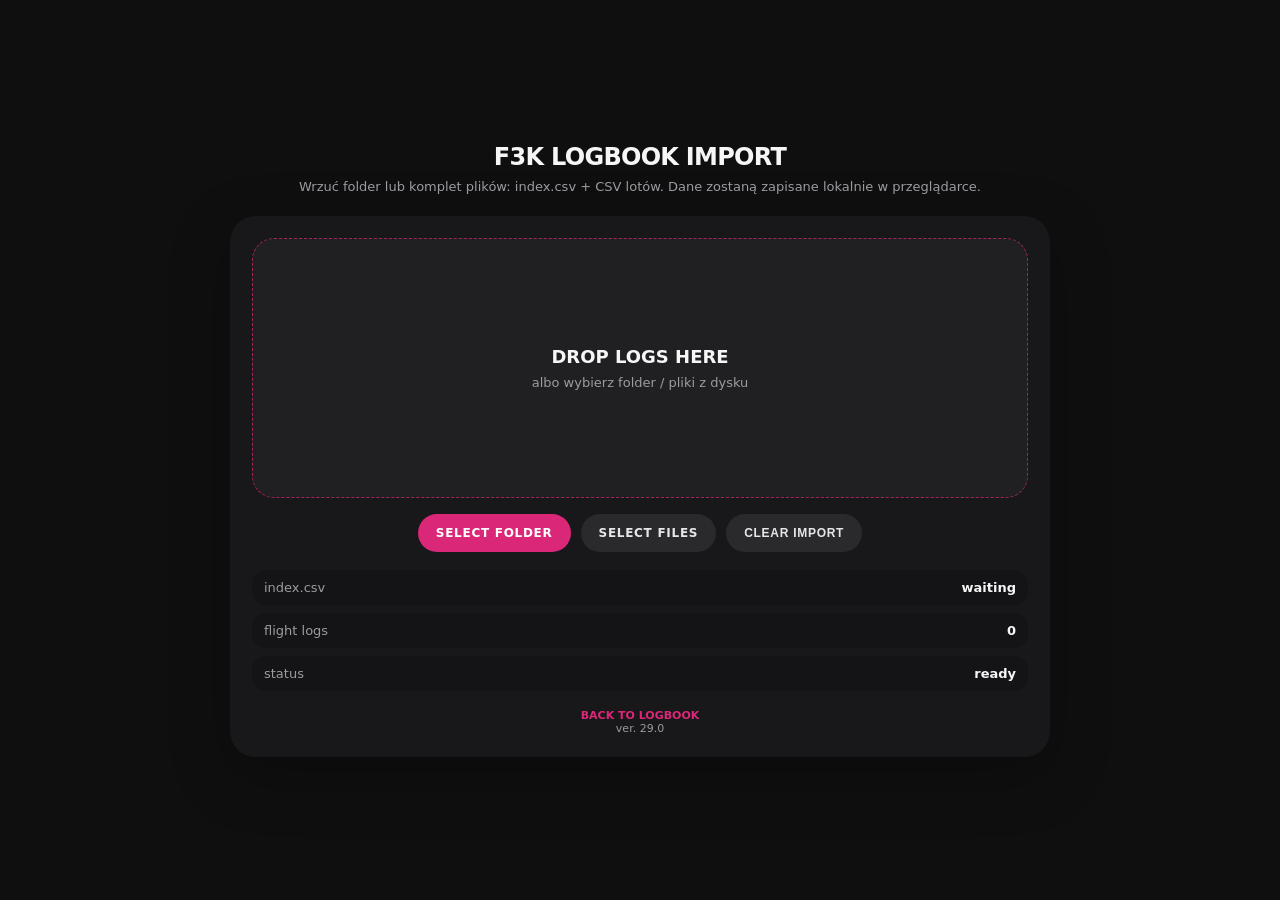
==== upload.html @ 9627338a "Add files via upload" ====
<!doctype html>
<html lang="pl">
<head>
<meta charset="utf-8" />
<meta name="viewport" content="width=device-width,initial-scale=1,viewport-fit=cover" />
<meta name="theme-color" content="#DB2777" />
<title>F3K LOGBOOK Import</title>
<link rel="icon" href="favicon-32.png" sizes="32x32" type="image/png" />
<link rel="apple-touch-icon" sizes="180x180" href="apple-touch-icon.png" />
<style>
:root{--bg:#0f0f10;--card:#18181a;--card2:#202023;--text:#f6f6f7;--muted:#9b9ba1;--line:#2b2b30;--accent:#DB2777;--ok:#37b26c;--bad:#e15b5b}
*{box-sizing:border-box} body{margin:0;min-height:100vh;background:var(--bg);color:var(--text);font-family:-apple-system,BlinkMacSystemFont,"SF Pro Display","Inter",system-ui,sans-serif;display:flex;align-items:center;justify-content:center;padding:28px} .wrap{width:min(820px,100%)}
header{text-align:center;margin-bottom:22px} h1{margin:0;font-size:24px;letter-spacing:-.03em;font-weight:800} p{margin:8px 0 0;color:var(--muted);font-size:13px}.card{background:var(--card);border-radius:26px;padding:22px;box-shadow:0 18px 60px rgba(0,0,0,.25)}
.drop{height:260px;border:1.5px dashed color-mix(in srgb,var(--accent) 70%,#fff 0%);border-radius:22px;background:var(--card2);display:flex;flex-direction:column;align-items:center;justify-content:center;text-align:center;transition:.18s ease}.drop.drag{transform:scale(.99);background:color-mix(in srgb,var(--accent) 10%,var(--card2));border-color:var(--accent)}
.drop b{font-size:18px}.drop span{margin-top:8px;color:var(--muted);font-size:13px}.actions{display:flex;gap:10px;justify-content:center;margin-top:16px;flex-wrap:wrap}button,.fileBtn{border:0;border-radius:999px;background:var(--accent);color:white;padding:12px 18px;font-size:12px;font-weight:800;letter-spacing:.06em;cursor:pointer}.ghost{background:#2a2a2d;color:#e7e7e8}.fileBtn input{display:none}.status{margin-top:18px;display:grid;gap:8px}.row{display:flex;justify-content:space-between;gap:14px;padding:10px 12px;border-radius:14px;background:#141416;color:var(--muted);font-size:13px}.row strong{color:var(--text);font-weight:650}.ok{color:var(--ok)!important}.bad{color:var(--bad)!important}.foot{text-align:center;color:var(--muted);font-size:11px;margin-top:18px;font-weight:300}.foot a{color:var(--accent);text-decoration:none;font-weight:800}
</style>
</head>
<body>
<div class="wrap">
<header><h1>F3K LOGBOOK IMPORT</h1><p>Wrzuć folder lub komplet plików: index.csv + CSV lotów. Dane zostaną zapisane lokalnie w przeglądarce.</p></header>
<section class="card">
<div id="drop" class="drop"><b>DROP LOGS HERE</b><span>albo wybierz folder / pliki z dysku</span></div>
<div class="actions">
<label class="fileBtn">SELECT FOLDER<input id="folderInput" type="file" webkitdirectory directory multiple></label>
<label class="fileBtn ghost">SELECT FILES<input id="fileInput" type="file" multiple accept=".csv,text/csv"></label>
<button id="clearBtn" class="ghost">CLEAR IMPORT</button>
</div>
<div class="status">
<div class="row"><span>index.csv</span><strong id="sIndex">waiting</strong></div>
<div class="row"><span>flight logs</span><strong id="sLogs">0</strong></div>
<div class="row"><span>status</span><strong id="sStatus">ready</strong></div>
</div>
<div class="foot"><a href="index.html">BACK TO LOGBOOK</a><br>ver. 29.0</div>
</section>
</div>
<script>
const DB_NAME='f3k-logbook-db', DB_STORE='files';
const $=id=>document.getElementById(id); const drop=$('drop');
function setStatus(index,logs,status,cls){$('sIndex').textContent=index; $('sLogs').textContent=logs; $('sStatus').textContent=status; $('sStatus').className=cls||'';}
function openDb(){return new Promise((resolve,reject)=>{const r=indexedDB.open(DB_NAME,1);r.onupgradeneeded=()=>{const db=r.result;if(!db.objectStoreNames.contains(DB_STORE))db.createObjectStore(DB_STORE,{keyPath:'path'});};r.onsuccess=()=>resolve(r.result);r.onerror=()=>reject(r.error);});}
async function clearDb(){const db=await openDb(); await new Promise((resolve,reject)=>{const tx=db.transaction(DB_STORE,'readwrite');tx.objectStore(DB_STORE).clear();tx.oncomplete=resolve;tx.onerror=()=>reject(tx.error);});}
async function saveFiles(items){const csvs=items.filter(f=>/\.csv$/i.test(f.name||f.path||'')); const index=csvs.find(f=>/(^|\/)index\.csv$/i.test(f.path||f.webkitRelativePath||f.name)); if(!index){setStatus('missing',csvs.length,'index.csv missing','bad');return;} setStatus('found',csvs.length-1,'reading files',''); const rows=[]; for(const f of csvs){const path=f.path||f.webkitRelativePath||f.name; const text=await f.text(); rows.push({path,name:f.name,text,updated:Date.now()});}
 await clearDb(); const db=await openDb(); await new Promise((resolve,reject)=>{const tx=db.transaction(DB_STORE,'readwrite');const st=tx.objectStore(DB_STORE);rows.forEach(r=>st.put(r));tx.oncomplete=resolve;tx.onerror=()=>reject(tx.error);}); setStatus('found',csvs.length-1,'imported','ok');}
async function filesFromEntries(items){const out=[]; async function readEntry(entry,path=''){ if(entry.isFile){await new Promise(res=>entry.file(f=>{f.path=path+f.name;out.push(f);res();}));} else if(entry.isDirectory){const reader=entry.createReader(); let batch; do{batch=await new Promise(res=>reader.readEntries(res)); for(const e of batch) await readEntry(e,path+entry.name+'/');}while(batch.length);} } const entries=[...items].map(i=>i.webkitGetAsEntry&&i.webkitGetAsEntry()).filter(Boolean); for(const e of entries) await readEntry(e,''); return out;}
['dragenter','dragover'].forEach(ev=>drop.addEventListener(ev,e=>{e.preventDefault();e.stopPropagation();drop.classList.add('drag');}));
['dragleave','drop'].forEach(ev=>drop.addEventListener(ev,e=>{e.preventDefault();e.stopPropagation();drop.classList.remove('drag');}));
document.addEventListener('dragover',e=>{e.preventDefault();},{passive:false}); document.addEventListener('drop',e=>{e.preventDefault();},{passive:false});
drop.addEventListener('drop',async e=>{setStatus('checking',0,'reading drop',''); const files=e.dataTransfer.items&&e.dataTransfer.items.length?await filesFromEntries(e.dataTransfer.items):[...e.dataTransfer.files]; await saveFiles(files);});
$('folderInput').addEventListener('change',e=>saveFiles([...e.target.files])); $('fileInput').addEventListener('change',e=>saveFiles([...e.target.files])); $('clearBtn').onclick=async()=>{await clearDb();setStatus('waiting',0,'cleared','');};
</script>
</body>
</html>
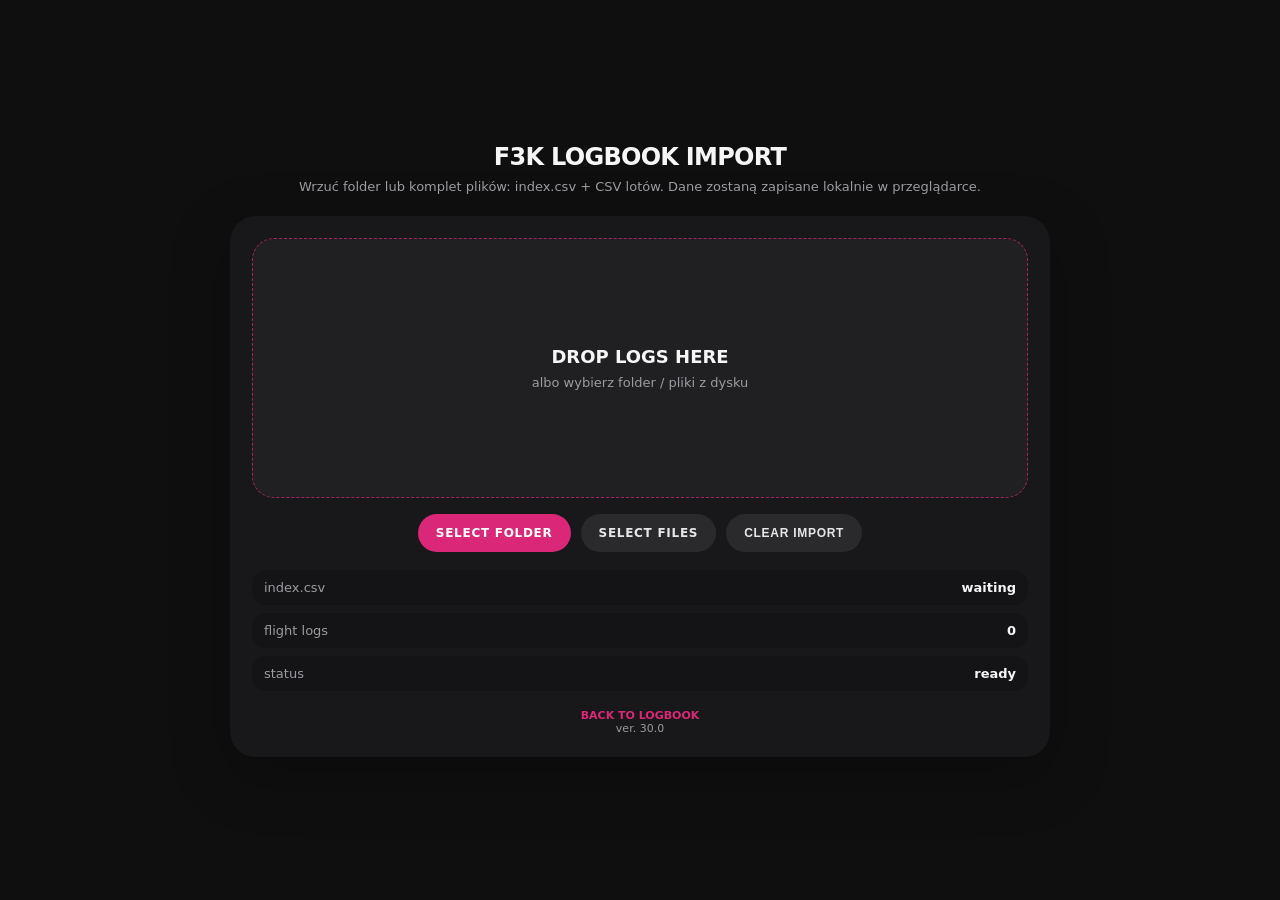
==== commit 0dfaa88b: "Add files via upload" ====
--- a/upload.html
+++ b/upload.html
@@ -30,7 +30,7 @@
 <div class="row"><span>flight logs</span><strong id="sLogs">0</strong></div>
 <div class="row"><span>status</span><strong id="sStatus">ready</strong></div>
 </div>
-<div class="foot"><a href="index.html">BACK TO LOGBOOK</a><br>ver. 29.0</div>
+<div class="foot"><a href="index.html">BACK TO LOGBOOK</a><br>ver. 30.0</div>
 </section>
 </div>
 <script>
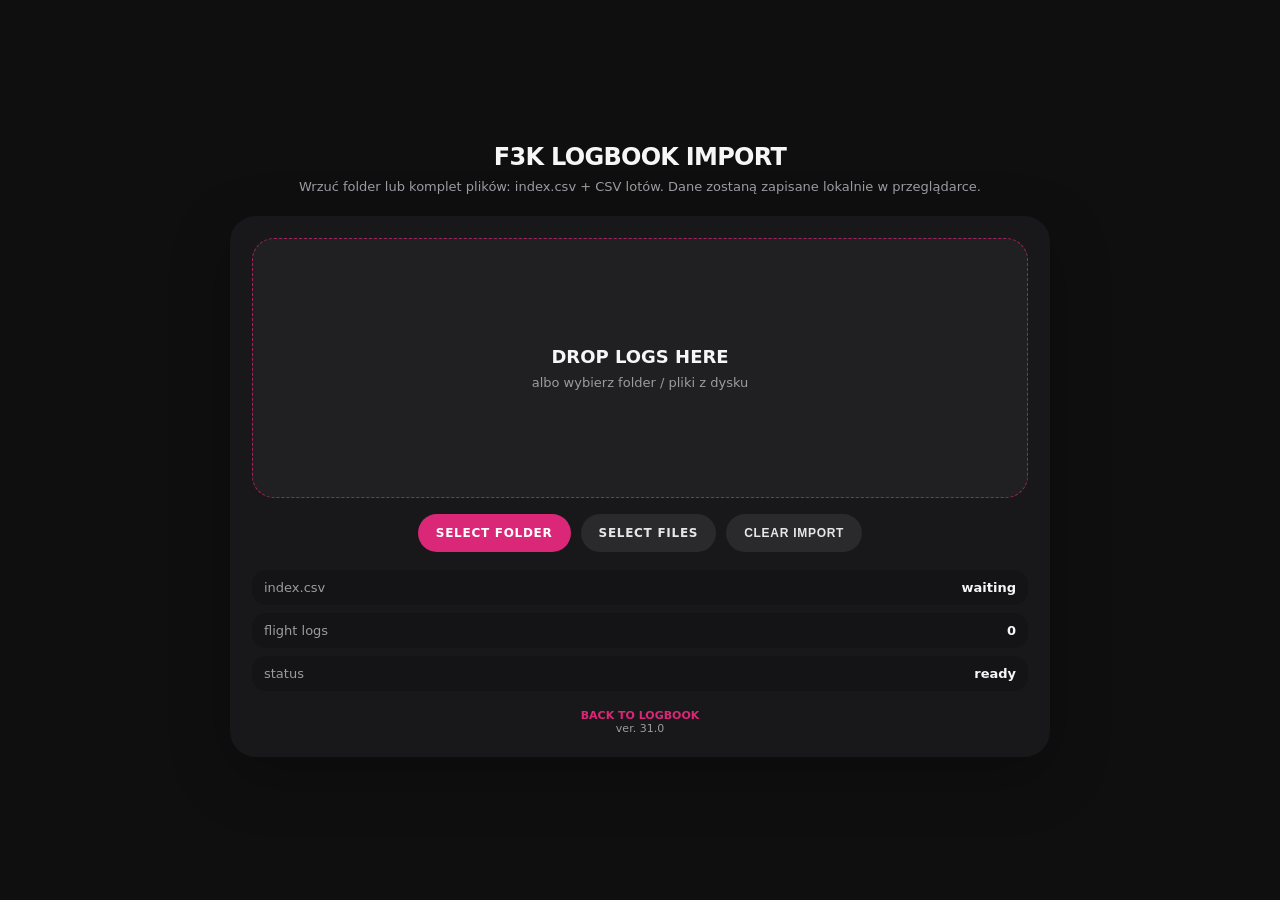
==== commit b21dd061: "Add files via upload" ====
--- a/upload.html
+++ b/upload.html
@@ -30,7 +30,7 @@
 <div class="row"><span>flight logs</span><strong id="sLogs">0</strong></div>
 <div class="row"><span>status</span><strong id="sStatus">ready</strong></div>
 </div>
-<div class="foot"><a href="index.html">BACK TO LOGBOOK</a><br>ver. 30.0</div>
+<div class="foot"><a href="index.html">BACK TO LOGBOOK</a><br>ver. 31.0</div>
 </section>
 </div>
 <script>
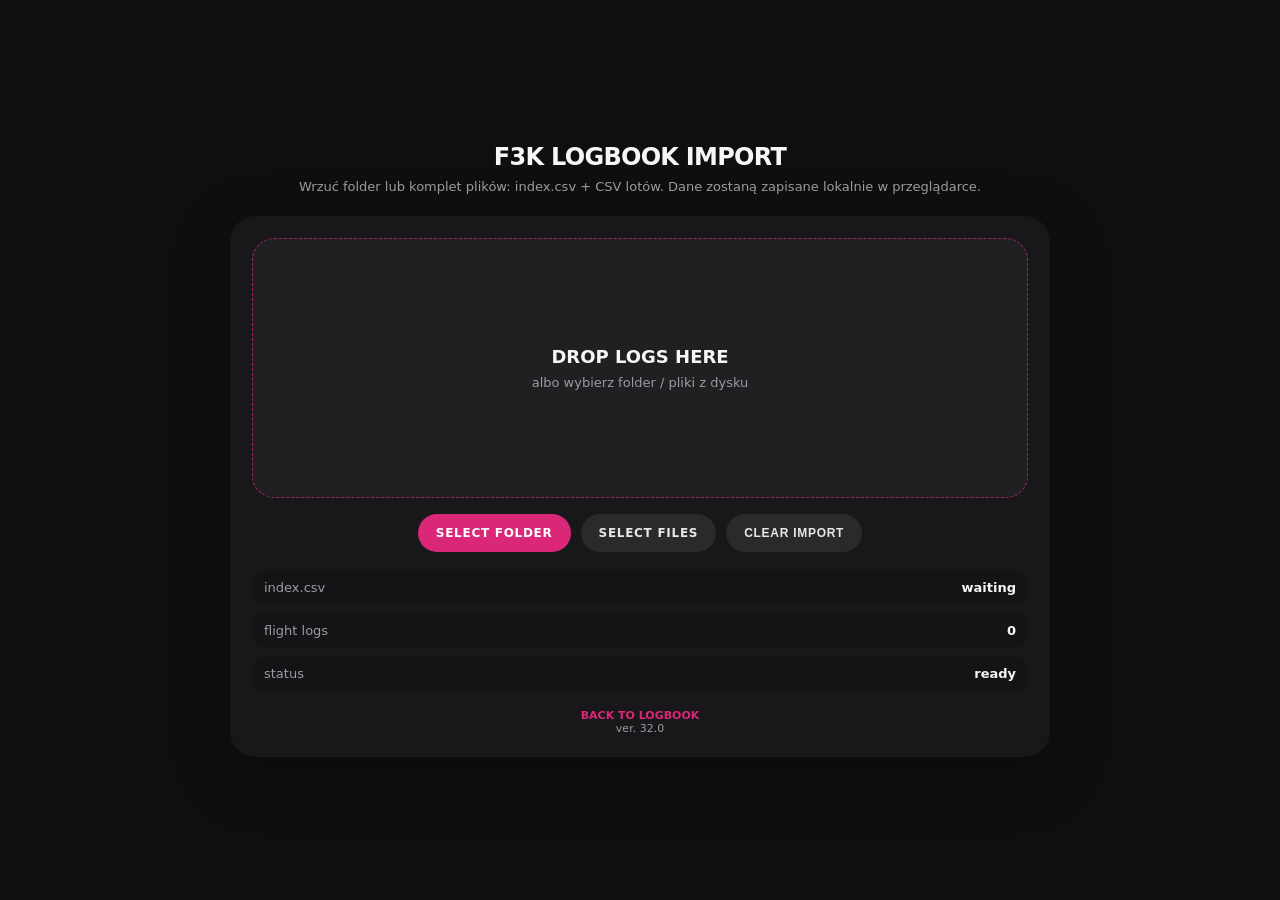
==== commit d00c40fd: "Add files via upload" ====
--- a/upload.html
+++ b/upload.html
@@ -30,7 +30,7 @@
 <div class="row"><span>flight logs</span><strong id="sLogs">0</strong></div>
 <div class="row"><span>status</span><strong id="sStatus">ready</strong></div>
 </div>
-<div class="foot"><a href="index.html">BACK TO LOGBOOK</a><br>ver. 31.0</div>
+<div class="foot"><a href="index.html">BACK TO LOGBOOK</a><br>ver. 32.0</div>
 </section>
 </div>
 <script>
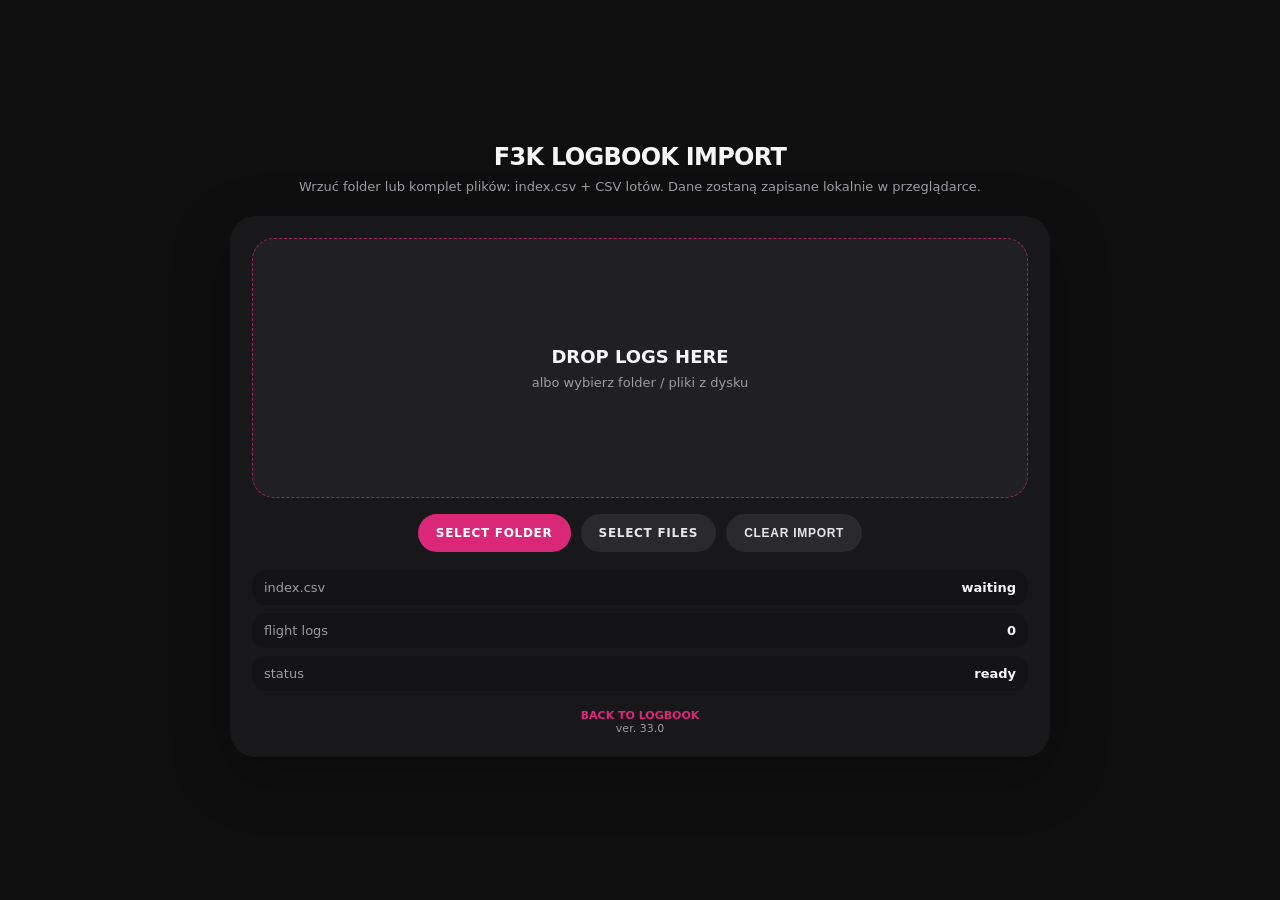
==== commit a343a616: "Add files via upload" ====
--- a/upload.html
+++ b/upload.html
@@ -30,7 +30,7 @@
 <div class="row"><span>flight logs</span><strong id="sLogs">0</strong></div>
 <div class="row"><span>status</span><strong id="sStatus">ready</strong></div>
 </div>
-<div class="foot"><a href="index.html">BACK TO LOGBOOK</a><br>ver. 32.0</div>
+<div class="foot"><a href="index.html">BACK TO LOGBOOK</a><br>ver. 33.0</div>
 </section>
 </div>
 <script>
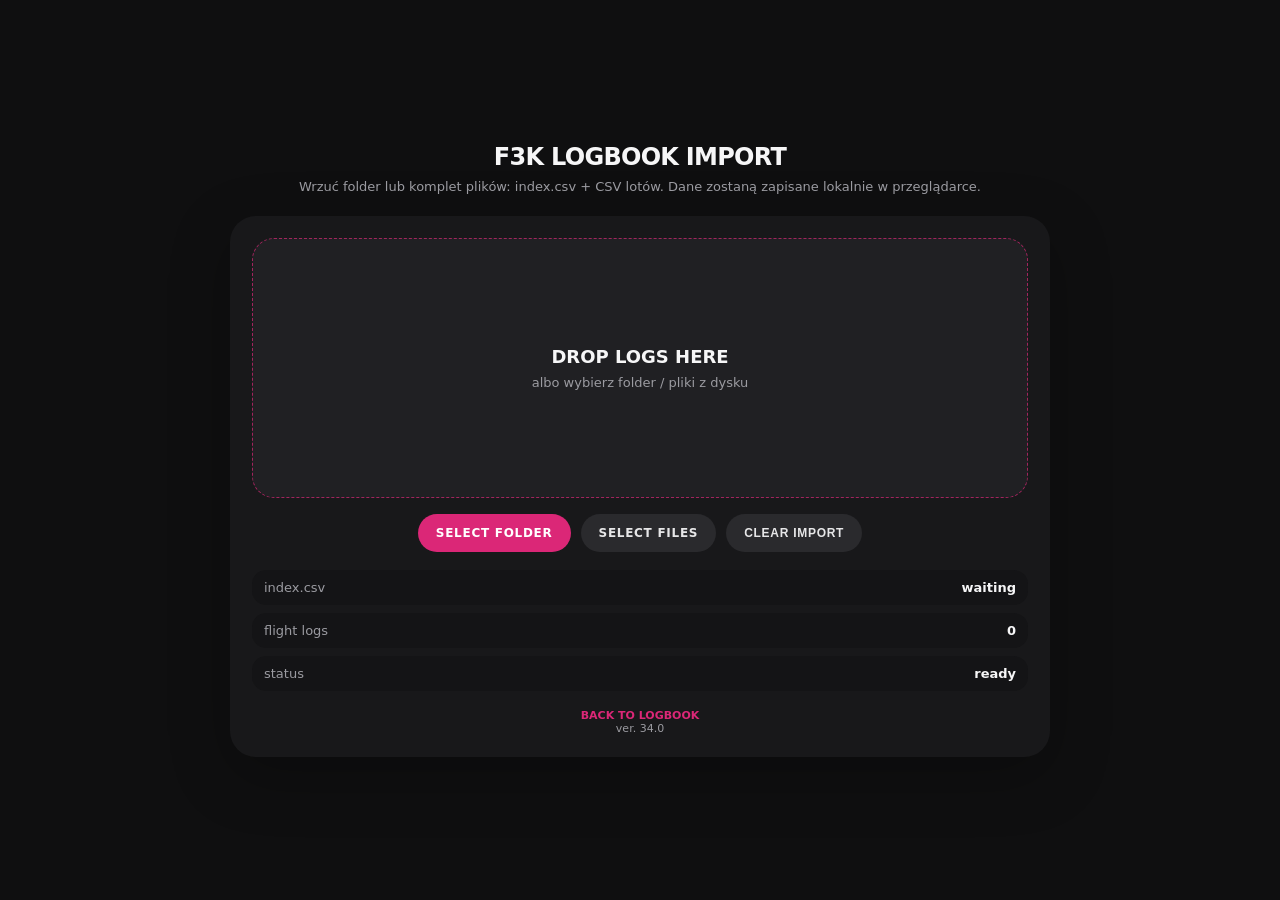
==== commit be10f10a: "Add files via upload" ====
--- a/upload.html
+++ b/upload.html
@@ -30,7 +30,7 @@
 <div class="row"><span>flight logs</span><strong id="sLogs">0</strong></div>
 <div class="row"><span>status</span><strong id="sStatus">ready</strong></div>
 </div>
-<div class="foot"><a href="index.html">BACK TO LOGBOOK</a><br>ver. 33.0</div>
+<div class="foot"><a href="index.html">BACK TO LOGBOOK</a><br>ver. 34.0</div>
 </section>
 </div>
 <script>
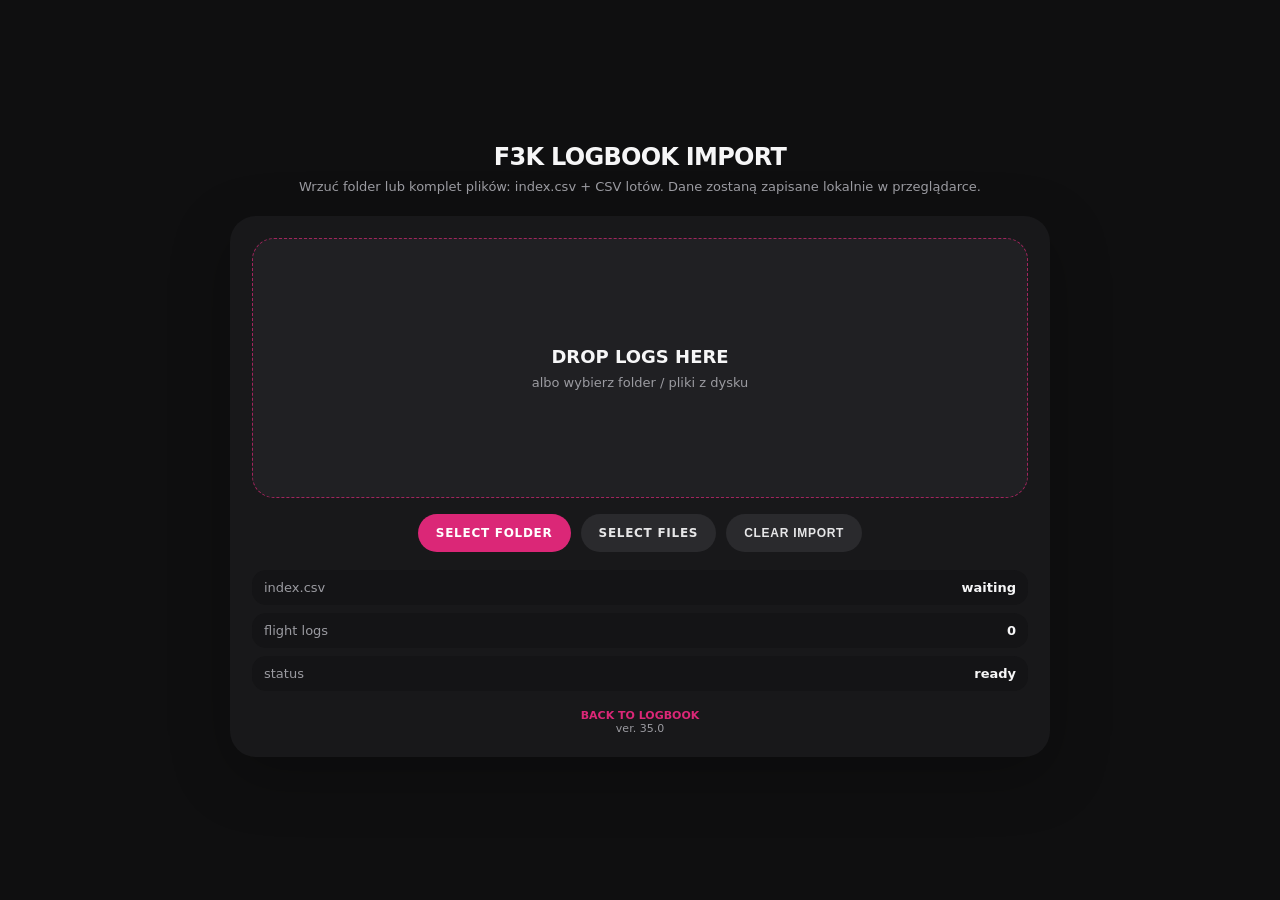
==== commit 986ef19a: "Add files via upload" ====
--- a/upload.html
+++ b/upload.html
@@ -30,7 +30,7 @@
 <div class="row"><span>flight logs</span><strong id="sLogs">0</strong></div>
 <div class="row"><span>status</span><strong id="sStatus">ready</strong></div>
 </div>
-<div class="foot"><a href="index.html">BACK TO LOGBOOK</a><br>ver. 34.0</div>
+<div class="foot"><a href="index.html">BACK TO LOGBOOK</a><br>ver. 35.0</div>
 </section>
 </div>
 <script>
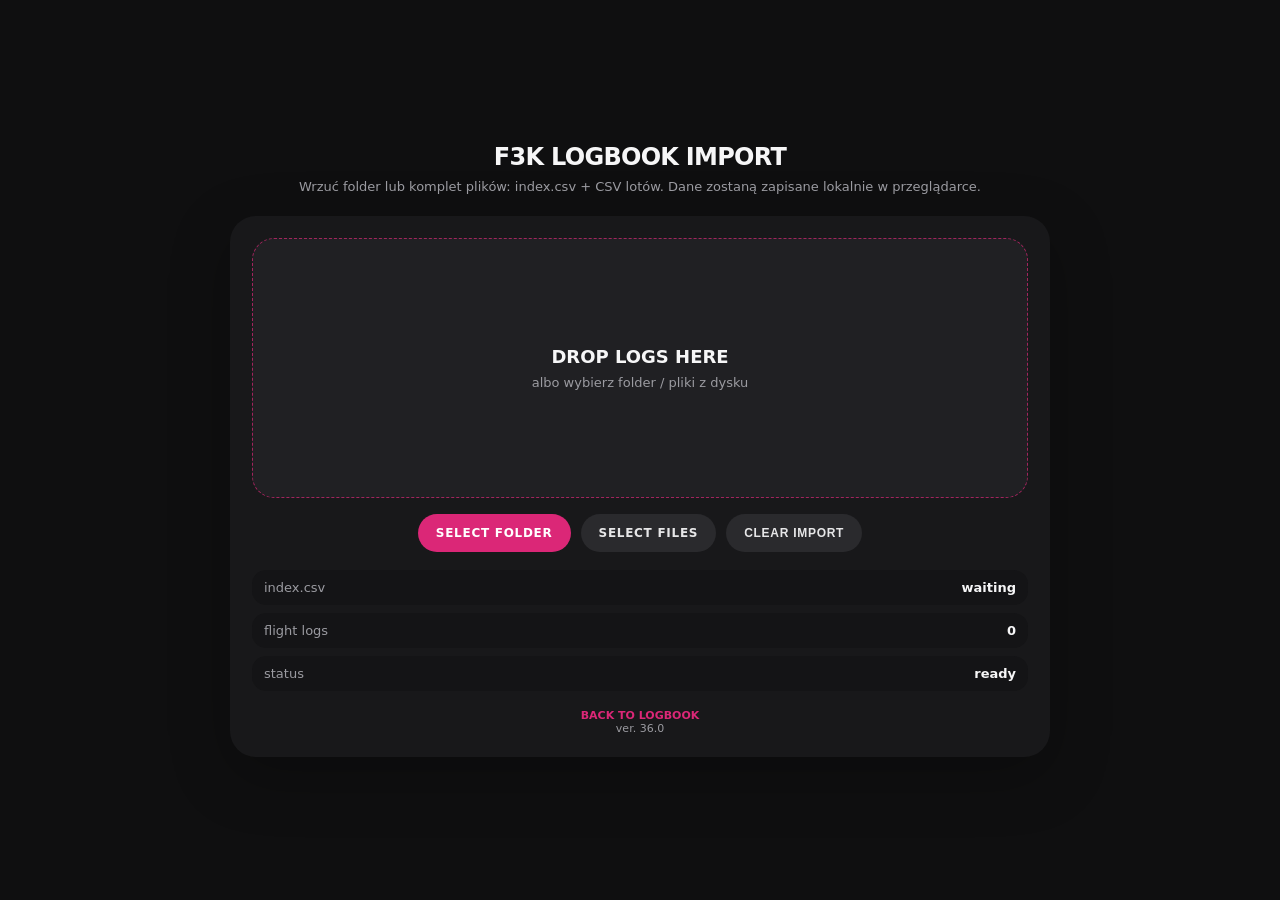
==== commit 5e9194b5: "Add files via upload" ====
--- a/upload.html
+++ b/upload.html
@@ -30,7 +30,7 @@
 <div class="row"><span>flight logs</span><strong id="sLogs">0</strong></div>
 <div class="row"><span>status</span><strong id="sStatus">ready</strong></div>
 </div>
-<div class="foot"><a href="index.html">BACK TO LOGBOOK</a><br>ver. 35.0</div>
+<div class="foot"><a href="index.html">BACK TO LOGBOOK</a><br>ver. 36.0</div>
 </section>
 </div>
 <script>
